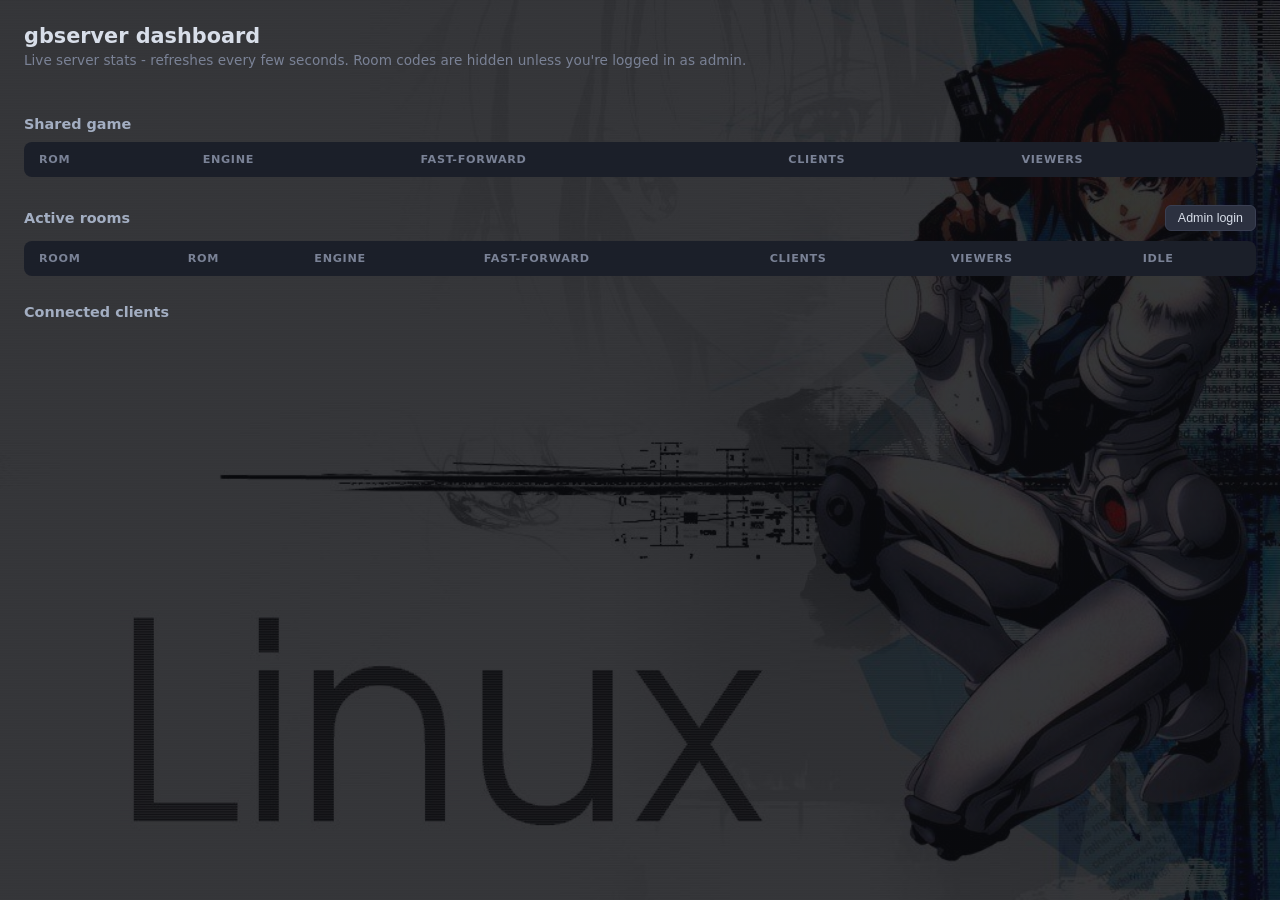
==== templates/dashboard.html @ 14416a7b "Adding Folders" ====
<!DOCTYPE html>
<html lang="en">
<head>
  <meta charset="UTF-8" />
  <meta name="viewport" content="width=device-width, initial-scale=1" />
  <title>gbserver dashboard</title>
  <style>
    body {
      margin: 0;
      font-family: "Segoe UI", system-ui, sans-serif;
      /* A dark overlay layered on top of the image, not the image alone -
         large parts of it are quite light, and the existing text color
         (#d8dee9) was specifically chosen to read clearly against a dark
         background - without the overlay, text over the lighter areas
         would become hard to read. The overlay's darkness roughly
         matches the original flat #12141a it's replacing, so the overall
         page brightness (and therefore readability) stays about the
         same; the image comes through as a visible but subdued backdrop
         rather than at full brightness. `fixed` keeps it in place while
         the page scrolls, rather than scrolling the image along with the
         content beneath it. */
      background:
        linear-gradient(rgba(10, 11, 15, 0.82), rgba(10, 11, 15, 0.82)),
        url("/static/admin-bg.jpg") center / cover no-repeat fixed;
      color: #d8dee9;
      padding: 24px;
    }
    h1 {
      font-size: 1.3rem;
      margin: 0 0 4px;
    }
    .subtitle {
      color: #7a8296;
      font-size: 0.85rem;
      margin: 0 0 24px;
    }
    .cards {
      display: flex;
      flex-wrap: wrap;
      gap: 16px;
      margin-bottom: 24px;
    }
    .card {
      background: #1b1f29;
      border: 1px solid #2c3140;
      border-radius: 8px;
      padding: 14px 18px;
      min-width: 140px;
    }
    .card .label {
      font-size: 0.7rem;
      text-transform: uppercase;
      letter-spacing: 0.06em;
      color: #7a8296;
      margin-bottom: 4px;
    }
    .card .value {
      font-size: 1.6rem;
      font-weight: 600;
    }
    table {
      width: 100%;
      border-collapse: collapse;
      background: #1b1f29;
      border: 1px solid #2c3140;
      border-radius: 8px;
      overflow: hidden;
    }
    th, td {
      text-align: left;
      padding: 10px 14px;
      font-size: 0.85rem;
      border-bottom: 1px solid #2c3140;
    }
    th {
      color: #7a8296;
      text-transform: uppercase;
      font-size: 0.7rem;
      letter-spacing: 0.06em;
    }
    tr:last-child td {
      border-bottom: none;
    }
    .pill {
      display: inline-block;
      padding: 2px 8px;
      border-radius: 999px;
      font-size: 0.72rem;
    }
    .pill.on { background: #1e4a2e; color: #7ee0a0; }
    .pill.off { background: #2c3140; color: #7a8296; }
    .pill.warning { background: #4a3a1e; color: #e0b87e; }
    .pill.critical, .pill.error { background: #4a1e24; color: #f0a3ac; }
    .kick-btn {
      background: #4a1e24;
      color: #f0a3ac;
      border: 1px solid #6e2830;
      border-radius: 6px;
      padding: 3px 10px;
      font-size: 0.75rem;
      cursor: pointer;
    }
    .kick-btn:hover { background: #6e2830; }
    .empty {
      color: #7a8296;
      font-style: italic;
      padding: 14px;
    }
    section { margin-bottom: 28px; }
    section h2 {
      font-size: 0.9rem;
      color: #a3aec2;
      margin: 0 0 10px;
    }
  </style>
</head>
<body>
  <h1>gbserver dashboard</h1>
  <p class="subtitle">Live server stats - refreshes every few seconds. Room codes are hidden unless you're logged in as admin.</p>

  <div class="cards" id="summaryCards"></div>

  <section>
    <div style="display: flex; align-items: center; justify-content: space-between; margin-bottom: 10px;">
      <h2 style="margin: 0;">Shared game</h2>
      <button id="sharedGameToggleBtn" type="button" hidden style="background: #2c3140; color: #d8dee9; border: 1px solid #3a3f52; border-radius: 6px; padding: 5px 12px; font-size: 0.78rem; cursor: pointer;">Disable shared game</button>
    </div>
    <table id="sharedTable">
      <thead>
        <tr><th>ROM</th><th>Engine</th><th>Fast-forward</th><th>Clients</th><th>Viewers</th></tr>
      </thead>
      <tbody id="sharedBody"></tbody>
    </table>
  </section>

  <section>
    <div style="display: flex; align-items: center; justify-content: space-between; margin-bottom: 10px;">
      <h2 style="margin: 0;">Active rooms</h2>
      <button id="adminBtn" type="button" style="background: #2c3140; color: #d8dee9; border: 1px solid #3a3f52; border-radius: 6px; padding: 5px 12px; font-size: 0.78rem; cursor: pointer;">Admin login</button>
    </div>
    <table id="roomsTable">
      <thead>
        <tr id="roomsHeaderRow"><th>Room</th><th>ROM</th><th>Engine</th><th>Fast-forward</th><th>Clients</th><th>Viewers</th><th>Idle</th></tr>
      </thead>
      <tbody id="roomsBody"></tbody>
    </table>
    <div id="roomsEmpty" class="empty" hidden>No active rooms right now.</div>
  </section>

  <section>
    <h2>Connected clients</h2>
    <div id="clientsEmpty" class="empty" hidden>No clients connected right now.</div>
    <table id="clientsTable" hidden>
      <thead>
        <tr><th>Session</th><th>Client ID</th><th>IP</th><th>Role</th><th></th></tr>
      </thead>
      <tbody id="clientsBody"></tbody>
    </table>
  </section>

  <section id="certificatesSection" hidden>
    <h2>TLS certificates</h2>
    <table id="certificatesTable">
      <thead><tr><th>Certificate</th><th>Expires</th><th>Days left</th><th>Status</th></tr></thead>
      <tbody id="certificatesBody"></tbody>
    </table>
  </section>

  <section id="blockedIpsSection" hidden>
    <h2>Blocked IPs</h2>
    <div style="display: flex; gap: 8px; margin-bottom: 10px;">
      <input id="blockIpInput" type="text" placeholder="IP address to block" style="flex: 1; background: #1b1f29; border: 1px solid #2c3140; border-radius: 6px; padding: 6px 10px; color: #d8dee9; font-family: monospace;" />
      <button id="blockIpBtn" type="button" class="kick-btn">Block</button>
    </div>
    <div id="blockedIpsEmpty" class="empty" hidden>No IPs currently blocked.</div>
    <table id="blockedIpsTable" hidden>
      <thead><tr><th>IP</th><th></th></tr></thead>
      <tbody id="blockedIpsBody"></tbody>
    </table>
  </section>

  <section id="romLibrarySection" hidden>
    <h2>ROM library</h2>
    <input id="romSearchInput" type="text" placeholder="Search ROMs by filename&hellip;" style="width: 100%; box-sizing: border-box; background: #1b1f29; border: 1px solid #2c3140; border-radius: 6px; padding: 8px 12px; color: #d8dee9; margin-bottom: 10px;" />
    <div id="romLibraryPlaceholder" class="empty">Type to search the library.</div>
    <table id="romLibraryTable" hidden>
      <thead><tr><th>Filename</th><th>Size</th><th>Has save</th><th>Engine</th><th></th></tr></thead>
      <tbody id="romLibraryBody"></tbody>
    </table>
  </section>

  <section id="actionLogSection" hidden>
    <h2>Action log</h2>
    <div id="actionLogEmpty" class="empty" hidden>No actions logged yet this session.</div>
    <table id="actionLogTable" hidden>
      <thead><tr><th>Time</th><th>Action</th><th>Detail</th></tr></thead>
      <tbody id="actionLogBody"></tbody>
    </table>
  </section>

  <script>
    const POLL_MS = 3000;
    const ADMIN_TOKEN_HEADER = "Authorization";

    // Held in memory only, never localStorage - a page reload requires
    // logging in again, which is the intended tradeoff for a security
    // credential like this rather than something merely convenient.
    let adminToken = null;
    let isAdmin = false;

    function pill(on, textOn, textOff) {
      return `<span class="pill ${on ? "on" : "off"}">${on ? textOn : textOff}</span>`;
    }

    function renderSharedOrRoom(row) {
      return `
        <td>${row.current_rom || "<em>none loaded</em>"}</td>
        <td>${row.engine}</td>
        <td>${pill(row.fast_forward, "ON", "off")}</td>
        <td>${row.total_clients}</td>
        <td>${row.viewer_count}</td>
      `;
    }

    function updateAdminUI() {
      const btn = document.getElementById("adminBtn");
      btn.textContent = isAdmin ? "Logged in as admin" : "Admin login";
      btn.style.background = isAdmin ? "#1e4a2e" : "#2c3140";

      const toggleBtn = document.getElementById("sharedGameToggleBtn");
      toggleBtn.hidden = !isAdmin;

      document.getElementById("certificatesSection").hidden = !isAdmin;
      document.getElementById("blockedIpsSection").hidden = !isAdmin;
      document.getElementById("romLibrarySection").hidden = !isAdmin;
      document.getElementById("actionLogSection").hidden = !isAdmin;

      // Add/remove the Code column header to match whether rows will
      // actually have that data - keeps the table structure honest
      // rather than showing an always-empty column.
      const headerRow = document.getElementById("roomsHeaderRow");
      const alreadyHasCodeHeader = headerRow.children[1].textContent === "Code";
      if (isAdmin && !alreadyHasCodeHeader) {
        headerRow.children[0].insertAdjacentHTML("afterend", "<th>Code</th>");
      } else if (!isAdmin && alreadyHasCodeHeader) {
        headerRow.children[1].remove();
      }

      if (isAdmin) {
        refreshRomLibrary();
        refreshActionLog();
      }
    }

    function updateSharedGameToggleButton(enabled) {
      const toggleBtn = document.getElementById("sharedGameToggleBtn");
      toggleBtn.textContent = enabled ? "Disable shared game" : "Enable shared game";
      toggleBtn.dataset.enabled = enabled ? "true" : "false";
    }

    document.getElementById("sharedGameToggleBtn").addEventListener("click", async () => {
      const currentlyEnabled = document.getElementById("sharedGameToggleBtn").dataset.enabled === "true";
      const newState = !currentlyEnabled;
      if (!newState && !confirm("Disable the shared game? New connections (including reconnects) will be rejected until it's re-enabled.")) {
        return;
      }
      try {
        const res = await fetch("/api/admin/shared-game/toggle", {
          method: "POST",
          headers: {
            "Content-Type": "application/json",
            [ADMIN_TOKEN_HEADER]: `Bearer ${adminToken}`,
          },
          body: JSON.stringify({ enabled: newState }),
        });
        const data = await res.json();
        if (!res.ok) {
          alert(`Couldn't change that: ${data.error || res.status}`);
        }
        refresh();
      } catch (err) {
        alert("Request failed - see console for details.");
        console.error(err);
      }
    });

    async function refresh() {
      try {
        const headers = adminToken ? { [ADMIN_TOKEN_HEADER]: `Bearer ${adminToken}` } : {};
        const res = await fetch("/api/dashboard/stats", { headers });
        const data = await res.json();

        // If a token was supplied but the server didn't recognize it as
        // admin, don't keep silently retrying with a wrong token forever.
        if (adminToken && !data.is_admin) {
          adminToken = null;
          alert("That admin token wasn't accepted.");
        }
        isAdmin = data.is_admin;
        updateAdminUI();
        updateSharedGameToggleButton(data.shared_game_enabled);

        document.getElementById("summaryCards").innerHTML = `
          <div class="card"><div class="label">Active rooms</div><div class="value">${data.active_room_count} / ${data.max_rooms}</div></div>
          <div class="card"><div class="label">Total viewers</div><div class="value">${data.shared.viewer_count + data.rooms.reduce((s, r) => s + r.viewer_count, 0)}</div></div>
          <div class="card"><div class="label">boytacean</div><div class="value">${pill(data.boytacean_available, "available", "not installed")}</div></div>
        `;

        document.getElementById("sharedBody").innerHTML = `<tr>${renderSharedOrRoom(data.shared)}</tr>`;

        const roomsBody = document.getElementById("roomsBody");
        const roomsEmpty = document.getElementById("roomsEmpty");
        if (data.rooms.length === 0) {
          roomsBody.innerHTML = "";
          roomsEmpty.hidden = false;
        } else {
          roomsEmpty.hidden = true;
          roomsBody.innerHTML = data.rooms.map((r) => `
            <tr>
              <td>${r.label}</td>
              ${isAdmin ? `<td><code>${r.code || ""}</code></td>` : ""}
              ${renderSharedOrRoom(r)}
              <td>${r.idle_seconds}s</td>
            </tr>
          `).join("");
        }

        renderClients(data);
        renderCertificates(data);
        renderBlockedIps(data);
      } catch (err) {
        console.error("Dashboard refresh failed:", err);
      }
    }

    function renderClients(data) {
      const clientsTable = document.getElementById("clientsTable");
      const clientsEmpty = document.getElementById("clientsEmpty");
      if (!isAdmin) {
        clientsTable.hidden = true;
        clientsEmpty.hidden = true;
        return;
      }

      // Flatten shared-game + every room's client list into one combined
      // view, each row tagged with which session and room code (or null
      // for the shared game) it belongs to, so a kick action knows where
      // to send it.
      const rows = [];
      for (const c of data.shared.clients || []) {
        rows.push({ session: "Shared game", room: null, ...c });
      }
      for (const r of data.rooms) {
        for (const c of r.clients || []) {
          rows.push({ session: r.label, room: r.code, ...c });
        }
      }

      if (rows.length === 0) {
        clientsTable.hidden = true;
        clientsEmpty.hidden = false;
        return;
      }
      clientsEmpty.hidden = true;
      clientsTable.hidden = false;
      document.getElementById("clientsBody").innerHTML = rows.map((row) => `
        <tr>
          <td>${row.session}</td>
          <td><code>${row.client_id}</code></td>
          <td><code>${row.remote_addr || "unknown"}</code></td>
          <td>${pill(row.role === "controller", "Controller", "Viewer")}</td>
          <td><button class="kick-btn" data-room="${row.room || ""}" data-client-id="${row.client_id}" data-action="kick">Kick</button>
          <button class="kick-btn" data-room="${row.room || ""}" data-client-id="${row.client_id}" data-action="redirect">Move to room</button></td>
        </tr>
      `).join("");
    }

    // Delegated listener on the table body, rather than inline onclick
    // attributes - client IDs/room codes go through data-* attributes
    // instead of being interpolated directly into JS source inside an
    // HTML attribute, which is fragile: JSON.stringify()'s own double
    // quotes collide with the onclick="..." attribute's double quotes,
    // silently truncating the handler into invalid JS that never runs at
    // all (confirmed - this was the actual bug, not the earlier close-
    // code or socket-shutdown work, both of which were correct).
    document.getElementById("clientsBody").addEventListener("click", (event) => {
      const btn = event.target.closest(".kick-btn");
      if (!btn) return;
      const room = btn.dataset.room || null;
      const clientId = btn.dataset.clientId;
      if (btn.dataset.action === "redirect") {
        redirectClient(room, clientId);
      } else {
        kickClient(room, clientId);
      }
    });

    function renderCertificates(data) {
      if (!isAdmin) return;
      const certs = data.certificates || [];
      const statusLabels = { ok: "OK", warning: "Renew soon", critical: "Renew now", error: "Error" };
      document.getElementById("certificatesBody").innerHTML = certs.map((cert) => {
        const statusText = statusLabels[cert.status] || cert.status;
        const pillHtml = `<span class="pill ${cert.status}">${statusText}</span>`;
        if (cert.error) {
          return `
            <tr>
              <td>${cert.label}</td>
              <td colspan="2">Couldn't read this certificate &mdash; <span style="color: #f0a3ac;">${cert.error}</span></td>
              <td>${pillHtml}</td>
            </tr>
          `;
        }
        return `
          <tr>
            <td>${cert.label}</td>
            <td>${cert.expires}</td>
            <td>${cert.days_remaining}</td>
            <td>${pillHtml}</td>
          </tr>
        `;
      }).join("");
    }

    function renderBlockedIps(data) {
      if (!isAdmin) return;
      const ips = data.blocked_ips || [];
      const empty = document.getElementById("blockedIpsEmpty");
      const table = document.getElementById("blockedIpsTable");
      if (ips.length === 0) {
        empty.hidden = false;
        table.hidden = true;
        return;
      }
      empty.hidden = true;
      table.hidden = false;
      document.getElementById("blockedIpsBody").innerHTML = ips.map((ip) => `
        <tr>
          <td><code>${ip}</code></td>
          <td><button class="kick-btn" data-ip="${ip}">Unblock</button></td>
        </tr>
      `).join("");
    }

    async function blockIp(ip) {
      try {
        const res = await fetch("/api/admin/block-ip", {
          method: "POST",
          headers: { "Content-Type": "application/json", [ADMIN_TOKEN_HEADER]: `Bearer ${adminToken}` },
          body: JSON.stringify({ ip }),
        });
        const data = await res.json();
        if (!res.ok) alert(`Couldn't block that IP: ${data.error || res.status}`);
        refresh();
      } catch (err) {
        alert("Request failed - see console for details.");
        console.error(err);
      }
    }

    async function unblockIp(ip) {
      try {
        const res = await fetch("/api/admin/unblock-ip", {
          method: "POST",
          headers: { "Content-Type": "application/json", [ADMIN_TOKEN_HEADER]: `Bearer ${adminToken}` },
          body: JSON.stringify({ ip }),
        });
        const data = await res.json();
        if (!res.ok) alert(`Couldn't unblock that IP: ${data.error || res.status}`);
        refresh();
      } catch (err) {
        alert("Request failed - see console for details.");
        console.error(err);
      }
    }

    document.getElementById("blockIpBtn").addEventListener("click", () => {
      const input = document.getElementById("blockIpInput");
      const ip = input.value.trim();
      if (!ip) return;
      if (!confirm(`Block ${ip} from reaching this server entirely?`)) return;
      blockIp(ip);
      input.value = "";
    });

    document.getElementById("blockedIpsBody").addEventListener("click", (event) => {
      const btn = event.target.closest(".kick-btn");
      if (!btn) return;
      unblockIp(btn.dataset.ip);
    });

    let romLibraryData = [];

    async function refreshRomLibrary() {
      try {
        const res = await fetch("/api/roms");
        const data = await res.json();
        romLibraryData = data.roms || [];
        renderFilteredRomLibrary();
      } catch (err) {
        console.error("ROM library refresh failed:", err);
      }
    }

    function renderFilteredRomLibrary() {
      const query = (document.getElementById("romSearchInput").value || "").trim().toLowerCase();
      const placeholder = document.getElementById("romLibraryPlaceholder");
      const table = document.getElementById("romLibraryTable");

      if (!query) {
        placeholder.hidden = false;
        placeholder.textContent = `Type to search the library (${romLibraryData.length} ROM${romLibraryData.length === 1 ? "" : "s"}).`;
        table.hidden = true;
        return;
      }

      const matches = romLibraryData.filter((r) => r.filename.toLowerCase().includes(query));
      if (matches.length === 0) {
        placeholder.hidden = false;
        placeholder.textContent = "No ROMs match that search.";
        table.hidden = true;
        return;
      }

      placeholder.hidden = true;
      table.hidden = false;
      document.getElementById("romLibraryBody").innerHTML = matches.map((r) => `
        <tr>
          <td>${r.filename}</td>
          <td>${(r.size_bytes / 1024 / 1024).toFixed(1)} MB</td>
          <td>${pill(r.has_save, "yes", "no")}</td>
          <td>${r.engine}</td>
          <td><button class="kick-btn" data-filename="${r.filename}">Delete</button></td>
        </tr>
      `).join("");
    }

    document.getElementById("romSearchInput").addEventListener("input", renderFilteredRomLibrary);

    document.getElementById("romLibraryBody").addEventListener("click", async (event) => {
      const btn = event.target.closest(".kick-btn");
      if (!btn) return;
      const filename = btn.dataset.filename;
      if (!confirm(`Delete "${filename}" from the library? This also stops it everywhere it's currently loaded, and cannot be undone.`)) return;
      try {
        const res = await fetch(`/api/admin/rom/${encodeURIComponent(filename)}`, {
          method: "DELETE",
          headers: { [ADMIN_TOKEN_HEADER]: `Bearer ${adminToken}` },
        });
        const data = await res.json();
        if (!res.ok) alert(`Couldn't delete that ROM: ${data.error || res.status}`);
        refreshRomLibrary();
        refresh();
      } catch (err) {
        alert("Request failed - see console for details.");
        console.error(err);
      }
    });

    async function refreshActionLog() {
      try {
        const res = await fetch("/api/admin/action-log", {
          headers: { [ADMIN_TOKEN_HEADER]: `Bearer ${adminToken}` },
        });
        if (!res.ok) return;
        const data = await res.json();
        const entries = data.entries || [];
        const empty = document.getElementById("actionLogEmpty");
        const table = document.getElementById("actionLogTable");
        if (entries.length === 0) {
          empty.hidden = false;
          table.hidden = true;
          return;
        }
        empty.hidden = true;
        table.hidden = false;
        document.getElementById("actionLogBody").innerHTML = entries.map((e) => `
          <tr>
            <td>${new Date(e.ts * 1000).toLocaleTimeString()}</td>
            <td>${e.action}</td>
            <td>${e.detail || ""}</td>
          </tr>
        `).join("");
      } catch (err) {
        console.error("Action log refresh failed:", err);
      }
    }

    async function redirectClient(room, clientId) {
      if (!confirm(`Move client ${clientId} to a new private room?`)) return;
      try {
        const res = await fetch("/api/admin/redirect-to-room", {
          method: "POST",
          headers: {
            "Content-Type": "application/json",
            [ADMIN_TOKEN_HEADER]: `Bearer ${adminToken}`,
          },
          body: JSON.stringify({ room, client_id: clientId }),
        });
        const data = await res.json();
        if (!res.ok) {
          alert(`Couldn't move that client: ${data.error || res.status}`);
        } else {
          alert(`Moved to room ${data.new_room}.`);
        }
        refresh();
      } catch (err) {
        alert("Move request failed - see console for details.");
        console.error(err);
      }
    }

    async function kickClient(room, clientId) {
      if (!confirm(`Disconnect client ${clientId}?`)) return;
      try {
        const res = await fetch("/api/admin/kick", {
          method: "POST",
          headers: {
            "Content-Type": "application/json",
            [ADMIN_TOKEN_HEADER]: `Bearer ${adminToken}`,
          },
          body: JSON.stringify({ room, client_id: clientId }),
        });
        if (!res.ok) {
          const data = await res.json();
          alert(`Couldn't kick that client: ${data.error || res.status}`);
        }
        refresh();
      } catch (err) {
        alert("Kick request failed - see console for details.");
        console.error(err);
      }
    }

    document.getElementById("adminBtn").addEventListener("click", () => {
      if (isAdmin) {
        adminToken = null;
        isAdmin = false;
        updateAdminUI();
        refresh();
        return;
      }
      const entered = prompt("Admin token:");
      if (entered) {
        adminToken = entered;
        refresh();
      }
    });

    refresh();
    setInterval(refresh, POLL_MS);
  </script>
</body>
</html>
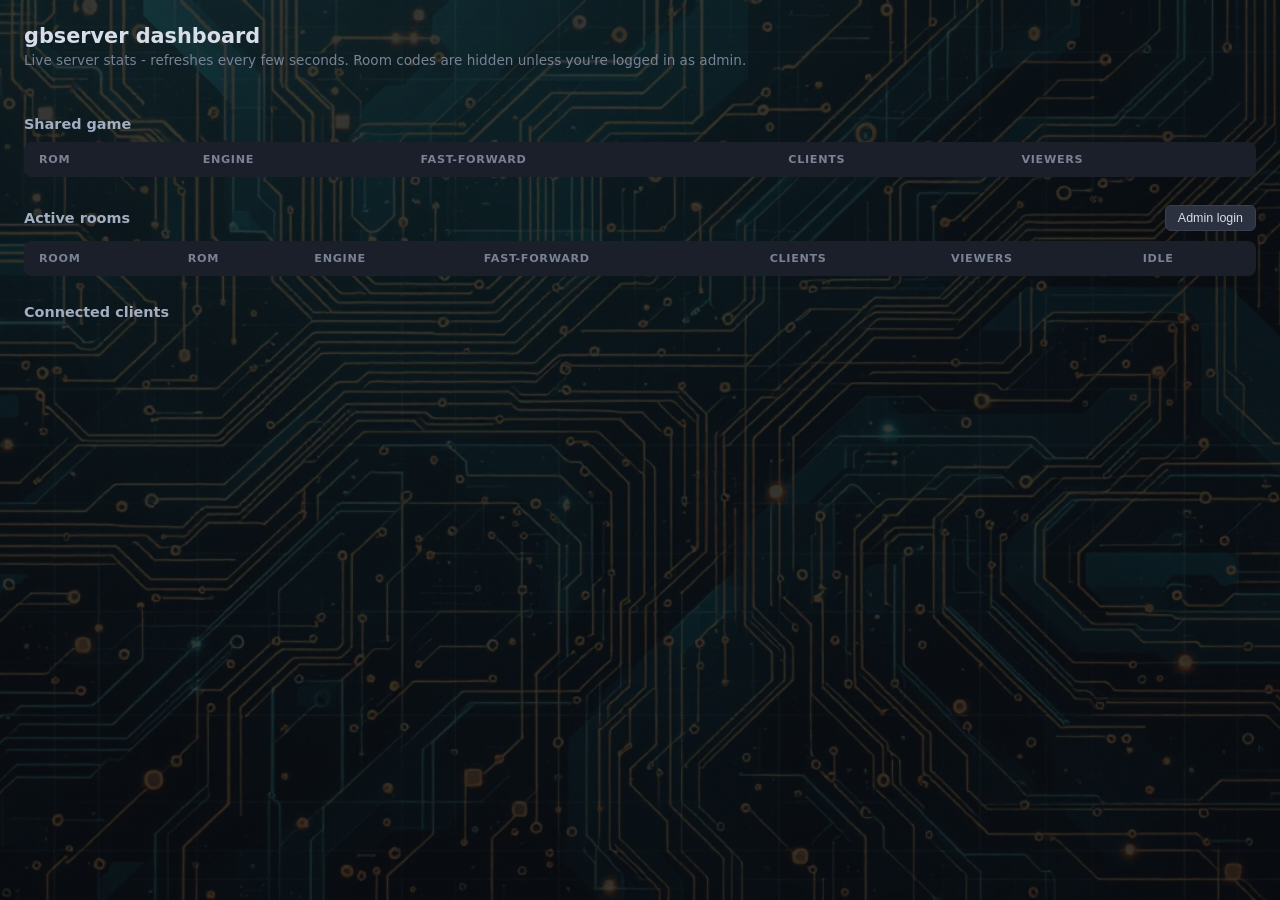
==== commit c9fe16e6: "Fixed Save File Path Detection" ====
--- a/templates/dashboard.html
+++ b/templates/dashboard.html
@@ -101,6 +101,23 @@
       cursor: pointer;
     }
     .kick-btn:hover { background: #6e2830; }
+    .upload-btn {
+      background: #1e3a4a;
+      color: #a3d4f0;
+      border: 1px solid #28546e;
+      border-radius: 6px;
+      padding: 6px 14px;
+      font-size: 0.8rem;
+      cursor: pointer;
+      display: inline-block;
+    }
+    .upload-btn:hover { background: #28546e; }
+    #romUploadMsg {
+      font-size: 0.8rem;
+      margin: 6px 0 0;
+    }
+    #romUploadMsg.ok { color: #7ee0a0; }
+    #romUploadMsg.error { color: #f0a3ac; }
     .empty {
       color: #7a8296;
       font-style: italic;
@@ -112,18 +129,31 @@
       color: #a3aec2;
       margin: 0 0 10px;
     }
+    #offlineBanner {
+      border: 1px solid #6e2830;
+      background: #3a151c;
+      color: #f0a3ac;
+      border-radius: 8px;
+      padding: 12px 16px;
+      font-size: 0.85rem;
+      margin-bottom: 20px;
+    }
+      .save-where { margin-left: 6px; font-size: 0.85em; opacity: 0.75; white-space: nowrap; }
   </style>
 </head>
 <body>
   <h1>gbserver dashboard</h1>
   <p class="subtitle">Live server stats - refreshes every few seconds. Room codes are hidden unless you're logged in as admin.</p>
 
+  <div id="offlineBanner" hidden>gbserver is OFFLINE &mdash; new connections are being rejected and all previously connected clients were disconnected. Only the dashboard remains reachable. Bring it back online below to resume service.</div>
+
   <div class="cards" id="summaryCards"></div>
 
   <section>
     <div style="display: flex; align-items: center; justify-content: space-between; margin-bottom: 10px;">
       <h2 style="margin: 0;">Shared game</h2>
       <button id="sharedGameToggleBtn" type="button" hidden style="background: #2c3140; color: #d8dee9; border: 1px solid #3a3f52; border-radius: 6px; padding: 5px 12px; font-size: 0.78rem; cursor: pointer;">Disable shared game</button>
+      <button id="offlineToggleBtn" type="button" hidden style="background: #2c3140; color: #d8dee9; border: 1px solid #3a3f52; border-radius: 6px; padding: 5px 12px; font-size: 0.78rem; cursor: pointer;">Take offline</button>
     </div>
     <table id="sharedTable">
       <thead>
@@ -181,10 +211,14 @@
 
   <section id="romLibrarySection" hidden>
     <h2>ROM library</h2>
+    <label class="upload-btn" for="romUploadInput">Add ROMs to library</label>
+    <input id="romUploadInput" type="file" accept=".gb,.GB,.gbc,.GBC,application/octet-stream" multiple hidden />
+    <button id="romDeleteSelectedBtn" class="kick-btn" style="margin-left: 8px;" disabled>Delete selected (0)</button>
+    <p id="romUploadMsg"></p>
     <input id="romSearchInput" type="text" placeholder="Search ROMs by filename&hellip;" style="width: 100%; box-sizing: border-box; background: #1b1f29; border: 1px solid #2c3140; border-radius: 6px; padding: 8px 12px; color: #d8dee9; margin-bottom: 10px;" />
     <div id="romLibraryPlaceholder" class="empty">Type to search the library.</div>
     <table id="romLibraryTable" hidden>
-      <thead><tr><th>Filename</th><th>Size</th><th>Has save</th><th>Engine</th><th></th></tr></thead>
+      <thead><tr><th><input type="checkbox" id="romSelectAllCheckbox" /></th><th>Filename</th><th>Size</th><th>Has save</th><th>Engine</th><th></th></tr></thead>
       <tbody id="romLibraryBody"></tbody>
     </table>
   </section>
@@ -207,6 +241,18 @@
     // credential like this rather than something merely convenient.
     let adminToken = null;
     let isAdmin = false;
+    let isOffline = false;
+
+    function escapeHtml(value) {
+      return String(value).replace(/[&<>"']/g, (c) => ({ "&": "&amp;", "<": "&lt;", ">": "&gt;", '"': "&quot;", "'": "&#39;" }[c]));
+    }
+
+    function saveLocationsCell(locations) {
+      if (!locations || locations.length === 0) return pill(false, "yes", "no");
+      const labels = locations.map((loc) => (loc === "shared" ? "shared" : `room ${loc}`));
+      const title = escapeHtml(`Save found in: ${labels.join(", ")}`);
+      return `<span class="pill on" title="${title}">yes</span> <span class="save-where">${escapeHtml(labels.join(", "))}</span>`;
+    }
 
     function pill(on, textOn, textOff) {
       return `<span class="pill ${on ? "on" : "off"}">${on ? textOn : textOff}</span>`;
@@ -229,6 +275,7 @@
 
       const toggleBtn = document.getElementById("sharedGameToggleBtn");
       toggleBtn.hidden = !isAdmin;
+      document.getElementById("offlineToggleBtn").hidden = !isAdmin;
 
       document.getElementById("certificatesSection").hidden = !isAdmin;
       document.getElementById("blockedIpsSection").hidden = !isAdmin;
@@ -257,6 +304,36 @@
       toggleBtn.textContent = enabled ? "Disable shared game" : "Enable shared game";
       toggleBtn.dataset.enabled = enabled ? "true" : "false";
     }
+
+    function updateOfflineUI(data) {
+      isOffline = !!data.offline;
+      const btn = document.getElementById("offlineToggleBtn");
+      btn.textContent = isOffline ? "Bring online" : "Take offline";
+      btn.dataset.offline = isOffline ? "true" : "false";
+      document.getElementById("offlineBanner").hidden = !isOffline;
+    }
+
+    document.getElementById("offlineToggleBtn").addEventListener("click", async () => {
+      const currentlyOffline = document.getElementById("offlineToggleBtn").dataset.offline === "true";
+      const goingOffline = !currentlyOffline;
+      if (goingOffline && !confirm("Take gbserver OFFLINE? All connected clients will be disconnected and new connections rejected until you bring it back online.")) {
+        return;
+      }
+      try {
+        const res = await fetch(goingOffline ? "/api/admin/offline" : "/api/admin/online", {
+          method: "POST",
+          headers: { [ADMIN_TOKEN_HEADER]: `Bearer ${adminToken}` },
+        });
+        const data = await res.json();
+        if (!res.ok) {
+          alert(`Couldn't change that: ${data.error || res.status}`);
+        }
+        refresh();
+      } catch (err) {
+        alert("Request failed - see console for details.");
+        console.error(err);
+      }
+    });
 
     document.getElementById("sharedGameToggleBtn").addEventListener("click", async () => {
       const currentlyEnabled = document.getElementById("sharedGameToggleBtn").dataset.enabled === "true";
@@ -299,6 +376,7 @@
         isAdmin = data.is_admin;
         updateAdminUI();
         updateSharedGameToggleButton(data.shared_game_enabled);
+        updateOfflineUI(data);
 
         document.getElementById("summaryCards").innerHTML = `
           <div class="card"><div class="label">Active rooms</div><div class="value">${data.active_room_count} / ${data.max_rooms}</div></div>
@@ -490,6 +568,7 @@
     });
 
     let romLibraryData = [];
+    let romSelectedFilenames = new Set();
 
     async function refreshRomLibrary() {
       try {
@@ -502,11 +581,67 @@
       }
     }
 
+    document.getElementById("romUploadInput").addEventListener("change", async () => {
+      const input = document.getElementById("romUploadInput");
+      const msg = document.getElementById("romUploadMsg");
+      const files = Array.from(input.files || []);
+      input.value = "";
+      if (files.length === 0) return;
+
+      // Same /api/upload endpoint the player page's own "Add ROM to
+      // library" control already posts to - it's not tied to any
+      // player-session or room state (just writes into the shared ROM
+      // folder), so it works exactly the same way from here. Uploaded
+      // one at a time, sequentially - simpler to reason about and report
+      // progress on than firing them all in parallel, and file uploads
+      // aren't time-sensitive enough here to need the speed.
+      let succeeded = 0;
+      const failures = [];
+      for (let i = 0; i < files.length; i++) {
+        const file = files[i];
+        msg.textContent = `Uploading ${i + 1} of ${files.length}\u2026 (${file.name})`;
+        msg.className = "";
+        const formData = new FormData();
+        formData.append("rom", file);
+        try {
+          const res = await fetch("/api/upload", { method: "POST", body: formData });
+          const data = await res.json();
+          if (data.ok) {
+            succeeded++;
+          } else {
+            failures.push(`${file.name}: ${data.error || "upload failed"}`);
+          }
+        } catch (err) {
+          failures.push(`${file.name}: request failed`);
+        }
+      }
+
+      if (failures.length === 0) {
+        msg.textContent = `Uploaded ${succeeded} ROM${succeeded === 1 ? "" : "s"}`;
+        msg.className = "ok";
+      } else {
+        msg.textContent = `Uploaded ${succeeded}/${files.length} - failed: ${failures.join("; ")}`;
+        msg.className = "error";
+      }
+      refreshRomLibrary();
+    });
+
+    function updateDeleteSelectedButton() {
+      const btn = document.getElementById("romDeleteSelectedBtn");
+      const n = romSelectedFilenames.size;
+      btn.textContent = `Delete selected (${n})`;
+      btn.disabled = n === 0;
+    }
+
     function renderFilteredRomLibrary() {
       const query = (document.getElementById("romSearchInput").value || "").trim().toLowerCase();
       const placeholder = document.getElementById("romLibraryPlaceholder");
       const table = document.getElementById("romLibraryTable");
 
+      // Selections are tracked by filename, not by DOM checkbox state -
+      // deliberately, so they survive a re-render (typing further into
+      // the search box, or a periodic refreshRomLibrary() call) instead
+      // of silently resetting every time the visible rows change.
       if (!query) {
         placeholder.hidden = false;
         placeholder.textContent = `Type to search the library (${romLibraryData.length} ROM${romLibraryData.length === 1 ? "" : "s"}).`;
@@ -526,13 +661,19 @@
       table.hidden = false;
       document.getElementById("romLibraryBody").innerHTML = matches.map((r) => `
         <tr>
-          <td>${r.filename}</td>
+          <td><input type="checkbox" class="rom-select-checkbox" data-filename="${escapeHtml(r.filename)}" ${romSelectedFilenames.has(r.filename) ? "checked" : ""} /></td>
+          <td>${escapeHtml(r.filename)}</td>
           <td>${(r.size_bytes / 1024 / 1024).toFixed(1)} MB</td>
-          <td>${pill(r.has_save, "yes", "no")}</td>
-          <td>${r.engine}</td>
-          <td><button class="kick-btn" data-filename="${r.filename}">Delete</button></td>
+          <td>${saveLocationsCell(r.save_locations)}</td>
+          <td>${escapeHtml(r.engine)}</td>
+          <td><button class="kick-btn" data-filename="${escapeHtml(r.filename)}">Delete</button></td>
         </tr>
       `).join("");
+
+      // "Select all" reflects only the currently-VISIBLE (filtered) rows,
+      // not the whole library - matches every match currently on screen.
+      const selectAll = document.getElementById("romSelectAllCheckbox");
+      selectAll.checked = matches.length > 0 && matches.every((r) => romSelectedFilenames.has(r.filename));
     }
 
     document.getElementById("romSearchInput").addEventListener("input", renderFilteredRomLibrary);
@@ -549,12 +690,75 @@
         });
         const data = await res.json();
         if (!res.ok) alert(`Couldn't delete that ROM: ${data.error || res.status}`);
+        romSelectedFilenames.delete(filename); // no longer exists, so no longer a valid selection either
         refreshRomLibrary();
         refresh();
       } catch (err) {
         alert("Request failed - see console for details.");
         console.error(err);
       }
+    });
+
+    document.getElementById("romLibraryBody").addEventListener("change", (event) => {
+      const checkbox = event.target.closest(".rom-select-checkbox");
+      if (!checkbox) return;
+      const filename = checkbox.dataset.filename;
+      if (checkbox.checked) romSelectedFilenames.add(filename);
+      else romSelectedFilenames.delete(filename);
+      updateDeleteSelectedButton();
+      renderFilteredRomLibrary(); // keeps the "select all" checkbox's own state in sync
+    });
+
+    document.getElementById("romSelectAllCheckbox").addEventListener("change", (event) => {
+      const query = (document.getElementById("romSearchInput").value || "").trim().toLowerCase();
+      const matches = romLibraryData.filter((r) => r.filename.toLowerCase().includes(query));
+      if (event.target.checked) {
+        matches.forEach((r) => romSelectedFilenames.add(r.filename));
+      } else {
+        matches.forEach((r) => romSelectedFilenames.delete(r.filename));
+      }
+      updateDeleteSelectedButton();
+      renderFilteredRomLibrary();
+    });
+
+    document.getElementById("romDeleteSelectedBtn").addEventListener("click", async () => {
+      const filenames = Array.from(romSelectedFilenames);
+      if (filenames.length === 0) return;
+      if (!confirm(`Delete ${filenames.length} selected ROM${filenames.length === 1 ? "" : "s"} from the library? This also stops any of them everywhere they're currently loaded, and cannot be undone.`)) return;
+
+      const btn = document.getElementById("romDeleteSelectedBtn");
+      btn.disabled = true;
+      let succeeded = 0;
+      const failures = [];
+      // Sequential, same reasoning as the multi-upload above - one at a
+      // time against the existing single-delete route, simpler to
+      // reason about and report progress on than a parallel burst.
+      for (let i = 0; i < filenames.length; i++) {
+        const filename = filenames[i];
+        btn.textContent = `Deleting ${i + 1} of ${filenames.length}\u2026`;
+        try {
+          const res = await fetch(`/api/admin/rom/${encodeURIComponent(filename)}`, {
+            method: "DELETE",
+            headers: { [ADMIN_TOKEN_HEADER]: `Bearer ${adminToken}` },
+          });
+          const data = await res.json();
+          if (res.ok) {
+            succeeded++;
+            romSelectedFilenames.delete(filename);
+          } else {
+            failures.push(`${filename}: ${data.error || res.status}`);
+          }
+        } catch (err) {
+          failures.push(`${filename}: request failed`);
+        }
+      }
+
+      if (failures.length > 0) {
+        alert(`Deleted ${succeeded}/${filenames.length}. Failures:\n${failures.join("\n")}`);
+      }
+      updateDeleteSelectedButton();
+      refreshRomLibrary();
+      refresh();
     });
 
     async function refreshActionLog() {
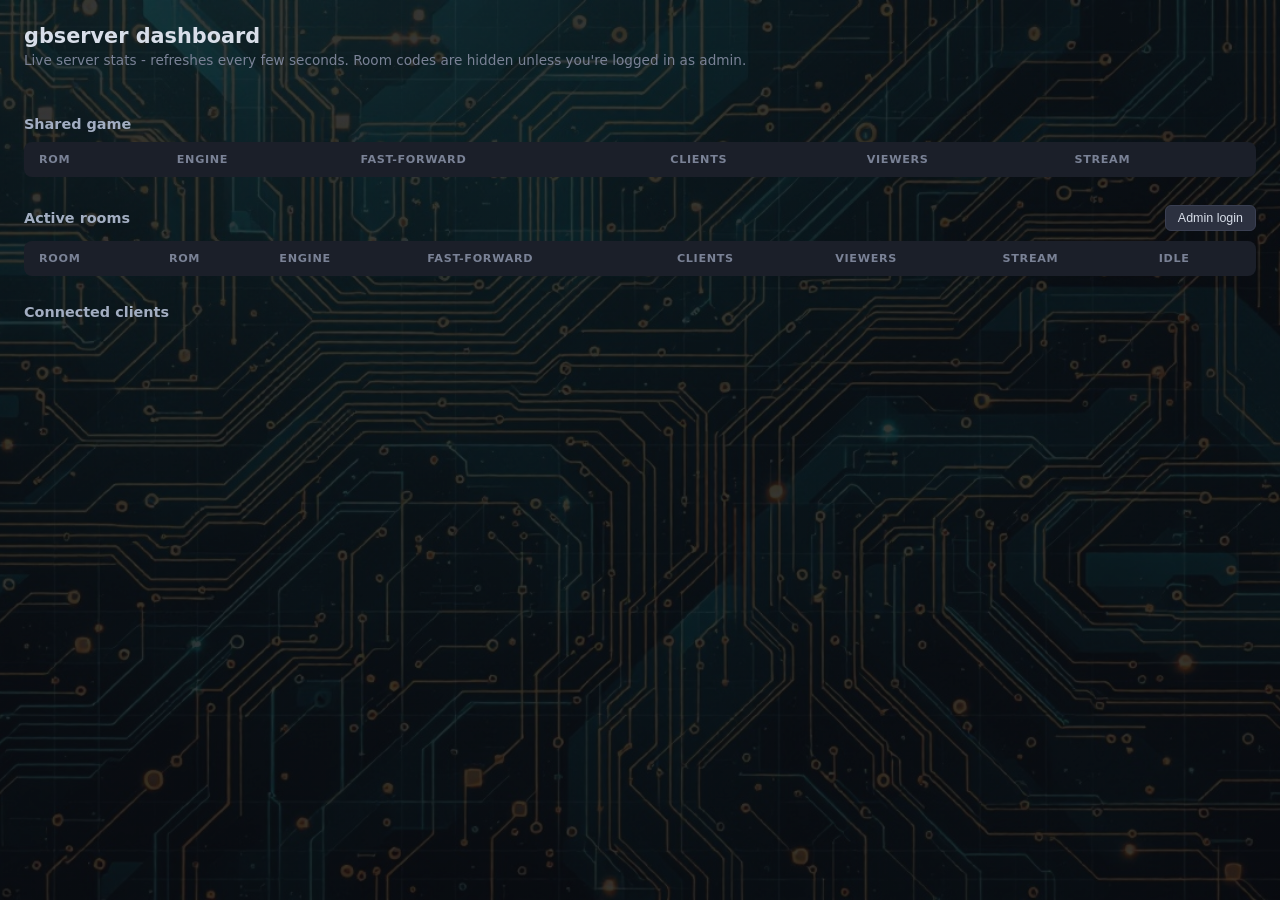
==== commit 62a39a8c: "RTC battery-clock persistence + live metrics dashboard - RTC: seed valid clock blob so battery-clock" ====
--- a/templates/dashboard.html
+++ b/templates/dashboard.html
@@ -139,6 +139,13 @@
       margin-bottom: 20px;
     }
       .save-where { margin-left: 6px; font-size: 0.85em; opacity: 0.75; white-space: nowrap; }
+      .meter { height: 6px; background: #2c3140; border-radius: 999px; margin-top: 8px; overflow: hidden; }
+      .meter > div { height: 100%; background: #4a70c9; border-radius: 999px; }
+      .meter.warn > div { background: #e0b87e; }
+      .meter.crit > div { background: #f0a3ac; }
+      .value.small { font-size: 1.05rem; }
+      .stream-cell { white-space: nowrap; color: #a3aec2; }
+      .stream-down { color: #f0a3ac; }
   </style>
 </head>
 <body>
@@ -157,7 +164,7 @@
     </div>
     <table id="sharedTable">
       <thead>
-        <tr><th>ROM</th><th>Engine</th><th>Fast-forward</th><th>Clients</th><th>Viewers</th></tr>
+        <tr><th>ROM</th><th>Engine</th><th>Fast-forward</th><th>Clients</th><th>Viewers</th><th>Stream</th></tr>
       </thead>
       <tbody id="sharedBody"></tbody>
     </table>
@@ -170,7 +177,7 @@
     </div>
     <table id="roomsTable">
       <thead>
-        <tr id="roomsHeaderRow"><th>Room</th><th>ROM</th><th>Engine</th><th>Fast-forward</th><th>Clients</th><th>Viewers</th><th>Idle</th></tr>
+        <tr id="roomsHeaderRow"><th>Room</th><th>ROM</th><th>Engine</th><th>Fast-forward</th><th>Clients</th><th>Viewers</th><th>Stream</th><th>Idle</th></tr>
       </thead>
       <tbody id="roomsBody"></tbody>
     </table>
@@ -194,6 +201,11 @@
       <thead><tr><th>Certificate</th><th>Expires</th><th>Days left</th><th>Status</th></tr></thead>
       <tbody id="certificatesBody"></tbody>
     </table>
+  </section>
+
+  <section id="systemSection" hidden>
+    <h2>System</h2>
+    <div class="cards" id="systemCards"></div>
   </section>
 
   <section id="blockedIpsSection" hidden>
@@ -265,7 +277,75 @@
         <td>${pill(row.fast_forward, "ON", "off")}</td>
         <td>${row.total_clients}</td>
         <td>${row.viewer_count}</td>
+        ${streamCell(row)}
       `;
+    }
+
+    function streamCell(row) {
+      const m = row.metrics;
+      const workerDown = row.worker && !row.worker.alive;
+      let inner = "<em>\u2014</em>";
+      if (m && (m.fps > 0 || m.total_kbps > 0)) {
+        inner = `${m.fps.toFixed(1)} fps \u00b7 ${m.total_kbps.toFixed(1)} kbps`;
+      }
+      if (workerDown) inner += ` <span class="stream-down">\u00b7 worker down</span>`;
+      return `<td class="stream-cell">${inner}</td>`;
+    }
+
+    function fmtBytes(n) {
+      if (n == null) return "\u2014";
+      if (n >= 1 << 30) return `${(n / (1 << 30)).toFixed(1)} GB`;
+      if (n >= 1 << 20) return `${(n / (1 << 20)).toFixed(1)} MB`;
+      return `${(n >> 10)} KB`;
+    }
+
+    function fmtUptime(sec) {
+      if (sec == null) return "\u2014";
+      sec = Math.floor(sec);
+      const d = Math.floor(sec / 86400);
+      const h = Math.floor((sec % 86400) / 3600);
+      const m = Math.floor((sec % 3600) / 60);
+      if (d > 0) return `${d}d ${h}h`;
+      if (h > 0) return `${h}h ${m}m`;
+      return `${m}m`;
+    }
+
+    function meter(pct) {
+      const v = Math.min(100, Math.max(0, pct || 0));
+      const cls = v >= 90 ? "meter crit" : v >= 70 ? "meter warn" : "meter";
+      return `<div class="${cls}"><div style="width:${v}%"></div></div>`;
+    }
+
+    function systemCard(label, body) {
+      return `<div class="card"><div class="label">${label}</div>${body}</div>`;
+    }
+
+    function renderSystem(data) {
+      const section = document.getElementById("systemSection");
+      const cards = document.getElementById("systemCards");
+      section.hidden = !isAdmin;
+      if (!isAdmin) return;
+      const s = data.system || {};
+      if (s.available === false) {
+        cards.innerHTML = systemCard("Monitoring", '<div class="value small">psutil not installed</div>');
+        return;
+      }
+      const cpu = s.cpu_percent;
+      const mem = s.memory_percent;
+      const disk = s.disk_percent;
+      const parts = [
+        systemCard("CPU", `<div class="value">${cpu == null ? "\u2014" : Math.round(cpu) + "%"}</div>${meter(cpu)}`),
+        systemCard("Memory", `<div class="value">${mem == null ? "\u2014" : Math.round(mem) + "%"}</div>${meter(mem)}<div style="font-size:0.75rem;color:#7a8296;margin-top:4px">${fmtBytes(s.memory_used_bytes)} / ${fmtBytes(s.memory_total_bytes)}</div>`),
+        systemCard("Disk (data dir)", `<div class="value">${disk == null ? "\u2014" : Math.round(disk) + "%"}</div>${meter(disk)}<div style="font-size:0.75rem;color:#7a8296;margin-top:4px">${fmtBytes(s.disk_free_bytes)} free</div>`),
+      ];
+      if (s.swap_percent != null) {
+        parts.push(systemCard("Swap", `<div class="value">${Math.round(s.swap_percent)}%</div>${meter(s.swap_percent)}`));
+      }
+      parts.push(systemCard("Uptime", `<div class="value small">${fmtUptime(s.uptime_seconds)}</div>`));
+      if (s.load_avg) {
+        parts.push(systemCard("Load avg", `<div class="value small">${s.load_avg.join(" / ")}</div>`));
+      }
+      cards.innerHTML = parts.join("");
     }
 
     function updateAdminUI() {
@@ -278,6 +358,7 @@
       document.getElementById("offlineToggleBtn").hidden = !isAdmin;
 
       document.getElementById("certificatesSection").hidden = !isAdmin;
+      document.getElementById("systemSection").hidden = !isAdmin;
       document.getElementById("blockedIpsSection").hidden = !isAdmin;
       document.getElementById("romLibrarySection").hidden = !isAdmin;
       document.getElementById("actionLogSection").hidden = !isAdmin;
@@ -406,6 +487,7 @@
         renderClients(data);
         renderCertificates(data);
         renderBlockedIps(data);
+        renderSystem(data);
       } catch (err) {
         console.error("Dashboard refresh failed:", err);
       }
